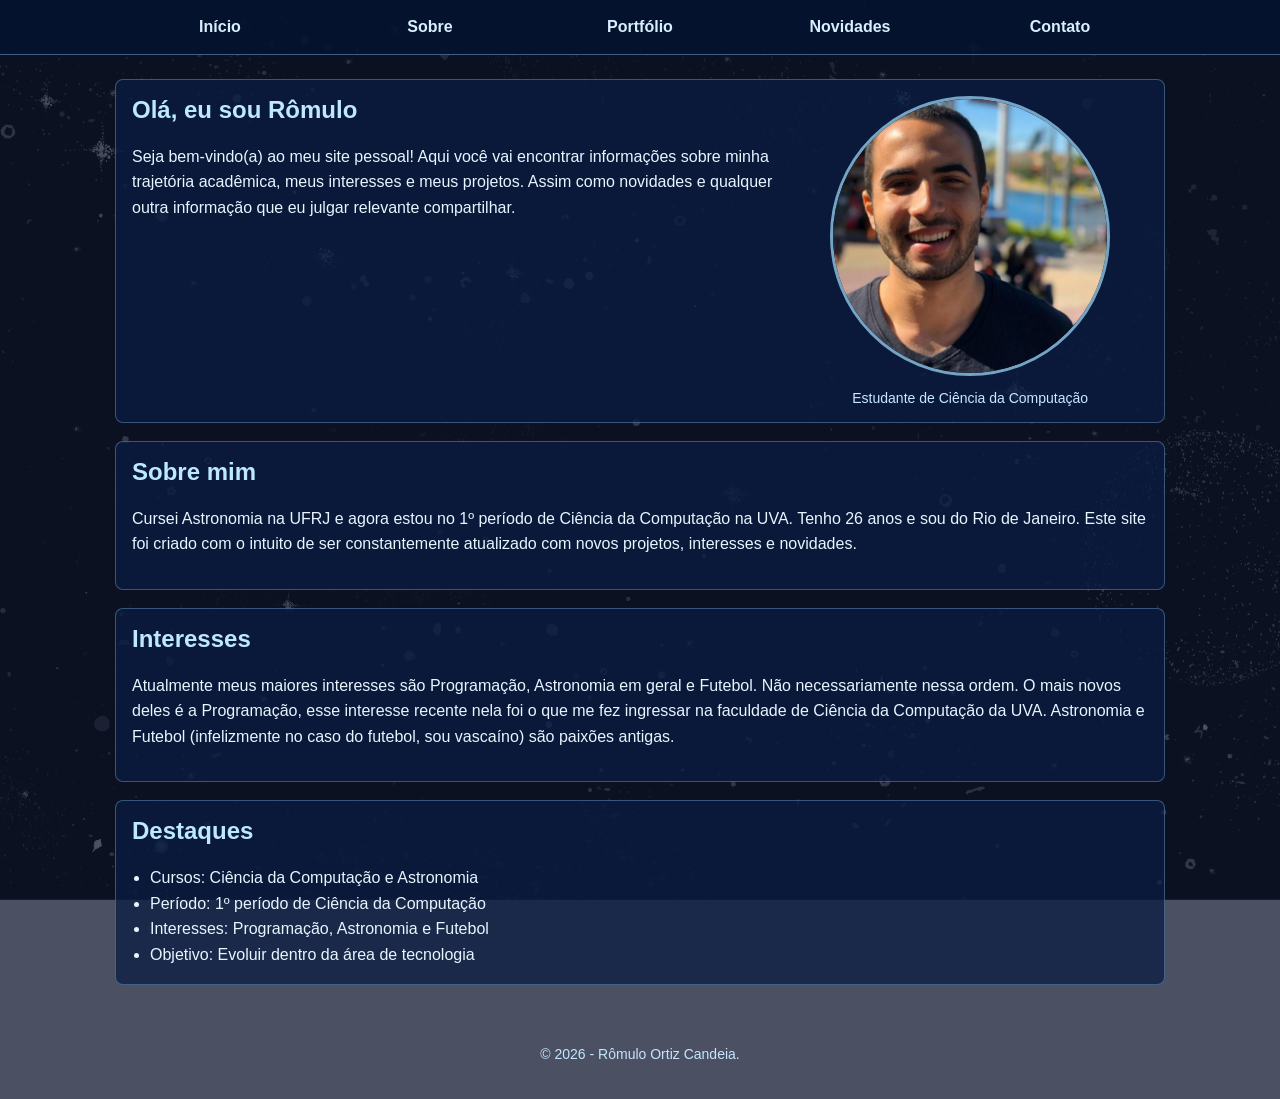
==== index.html @ cb4d22c8 "Add files via upload" ====
<!DOCTYPE html>
<html lang="pt-br">
<head>
    <meta charset="UTF-8">
    <meta name="viewport" content="width=device-width, initial-scale=1">
    <title>Página Inicial - Rômulo</title>
    <link rel="stylesheet" href="CSS/style.css">
</head>
<body>
    <div class="page-overlay">
        <header>
            <nav aria-label="Menu principal">
                <ul class="menu">
                    <li><a href="index.html">Início</a></li>
                    <li><a href="sobre.html">Sobre</a></li>
                    <li><a href="portfolio.html">Portfólio</a></li>
                    <li><a href="novidades.html">Novidades</a></li>
                    <li><a href="contato.html">Contato</a></li>
                </ul>
            </nav>
        </header>

        <main class="container">
            <section class="hero section-box clearfix">
                <div class="hero-text">
                    <h1>Olá, eu sou Rômulo</h1>
                    <p>
                        Seja bem-vindo(a) ao meu site pessoal! Aqui você vai encontrar
                        informações sobre minha trajetória acadêmica, meus interesses e meus projetos. Assim como novidades e qualquer outra informação que eu julgar relevante compartilhar.
                    </p>
                </div>
                <div class="hero-image">
                    <figure>
                        <img src="Imagens/Perfil.jpg" width="280" height="280" alt="Foto de perfil de Rômulo">
                        <figcaption>Estudante de Ciência da Computação</figcaption>
                    </figure>
                </div>
            </section>

            <section class="section-box">
                <h2>Sobre mim</h2>
                <p>
                    Cursei Astronomia na UFRJ e agora estou no 1º período de Ciência da Computação na UVA. Tenho 26 anos e sou do Rio de Janeiro.
                    Este site foi criado com o intuito de ser constantemente atualizado com novos projetos, interesses e novidades.
                </p>
            </section>

            <article class="section-box">
                <h2>Interesses</h2>
                <p>
                    Atualmente meus maiores interesses são Programação, Astronomia em geral e Futebol. Não necessariamente nessa ordem. O mais novos deles é a Programação, esse interesse recente nela foi o que me fez ingressar na faculdade de Ciência da Computação da UVA. Astronomia e Futebol (infelizmente no caso do futebol, sou vascaíno) são paixões antigas.
                </p>
            </article>

            <aside class="section-box">
                <h2>Destaques</h2>
                <ul>
                    <li>Cursos: Ciência da Computação e Astronomia</li>
                    <li>Período: 1º período de Ciência da Computação</li>
                    <li>Interesses: Programação, Astronomia e Futebol</li>
                    <li>Objetivo: Evoluir dentro da área de tecnologia</li>
                </ul>
            </aside>
        </main>

        <footer>
            <p>&copy; 2026 - Rômulo Ortiz Candeia.</p>
        </footer>
    </div>
</body>
</html>
---- CSS/style.css ----
* {
  box-sizing: border-box;
}

body {
  margin: 0;
  font-family: Arial, Helvetica, sans-serif;
  color: #e8f5ff;
  background-image: url("../Imagens/AstroBackground.jpg");
  background-size: cover;
  background-position: center;
  background-attachment: fixed;
}

.page-overlay {
  min-height: 100vh;
  background-color: rgba(6, 15, 38, 0.72);
}

.container {
  width: 90%;
  max-width: 1050px;
  margin: 0 auto;
  padding: 24px 0 12px;
}

header {
  background-color: rgba(5, 18, 48, 0.9);
  border-bottom: 1px solid rgba(140, 208, 255, 0.4);
}

nav {
  width: 90%;
  max-width: 1050px;
  margin: 0 auto;
}

.menu {
  list-style: none;
  margin: 0;
  padding: 0;
}

.menu li {
  float: left;
  width: 20%;
  text-align: center;
}

.menu li a {
  display: block;
  padding: 14px 8px;
  color: #d8efff;
  text-decoration: none;
  font-weight: bold;
}

.menu li a:hover {
  background-color: rgba(68, 136, 196, 0.35);
  color: #ffffff;
  border-radius: 50%;
}

.menu::after {
  content: "";
  display: block;
  clear: both;
}

.section-box {
  margin-bottom: 18px;
  padding: 16px;
  background-color: rgba(10, 28, 66, 0.75);
  border: 1px solid rgba(141, 206, 255, 0.34);
  border-radius: 8px;
}

.hero-text {
  float: left;
  width: 65%;
  padding-right: 20px;
}

.hero-image {
  float: left;
  width: 35%;
  text-align: center;
}

.hero-image img {
  max-width: 100%;
  height: auto;
  border-radius: 50%;
  border: 3px solid rgba(162, 223, 255, 0.7);
}

figure {
  margin: 0;
}

figcaption {
  margin-top: 10px;
  color: #c8e8ff;
  font-size: 14px;
}

h1,
h2 {
  margin-top: 0;
  color: #bde9ff;
}

p,
li {
  line-height: 1.6;
}

aside ul {
  margin: 0;
  padding-left: 18px;
}

footer {
  text-align: center;
  padding: 14px 10px 20px;
  color: #c4e5ff;
  font-size: 14px;
}

.clearfix::after {
  content: "";
  display: block;
  clear: both;
}

.portfolio-grid::after {
  content: "";
  display: block;
  clear: both;
}

.portfolio-card {
  float: left;
  width: 48%;
  margin-right: 2%;
  margin-bottom: 14px;
  padding: 14px;
  background-color: rgba(10, 28, 66, 0.75);
  border: 1px solid rgba(141, 206, 255, 0.34);
  border-radius: 8px;
}

.portfolio-grid .portfolio-card:nth-child(2n) {
  margin-right: 0;
}

.portfolio-card h3 {
  margin-top: 0;
  color: #bde9ff;
}

.portfolio-tech,
.portfolio-status {
  margin: 8px 0 0;
  color: #cfefff;
}

.news-item {
  margin-bottom: 16px;
}

.news-text {
  float: left;
  width: 64%;
  padding-right: 18px;
}

.news-image {
  float: left;
  width: 36%;
  text-align: center;
}

.news-image img {
  max-width: 100%;
  height: auto;
  border-radius: 6px;
  border: 2px solid rgba(162, 223, 255, 0.55);
}

.news-date {
  margin: 6px 0 10px;
  color: #cbefff;
  font-size: 14px;
  font-weight: bold;
}

.contact-layout {
  margin-bottom: 0;
}

.contact-form {
  float: left;
  width: 64%;
  padding-right: 16px;
}

.contact-info {
  float: left;
  width: 36%;
}

.contact-form fieldset {
  margin: 0;
  padding: 12px;
  border: 1px solid rgba(141, 206, 255, 0.34);
  border-radius: 6px;
}

.contact-form legend {
  padding: 0 8px;
  color: #bde9ff;
  font-weight: bold;
}

.form-row {
  margin-bottom: 12px;
}

.form-row label {
  display: block;
  margin-bottom: 6px;
}

.form-row input[type="text"],
.form-row textarea {
  width: 100%;
  padding: 8px;
  border: 1px solid rgba(141, 206, 255, 0.45);
  border-radius: 4px;
  background-color: rgba(4, 16, 41, 0.76);
  color: #e8f5ff;
}

.form-row textarea {
  min-height: 120px;
  resize: vertical;
}

.inline-fieldset {
  margin: 0 0 12px;
  padding: 10px;
}

.inline-choice {
  display: inline-block;
  margin-right: 12px;
  margin-bottom: 8px;
}

.checkbox-row label {
  display: inline-block;
  margin-bottom: 0;
}

.contact-form button {
  padding: 10px 14px;
  border: 1px solid rgba(141, 206, 255, 0.55);
  border-radius: 4px;
  color: #e8f5ff;
  background-color: rgba(52, 115, 170, 0.46);
  font-weight: bold;
  cursor: pointer;
}

.contact-form button:hover {
  background-color: rgba(74, 152, 219, 0.48);
}

.social-links {
  margin-top: 12px;
}

.social-link {
  display: block;
  margin-bottom: 10px;
  padding: 10px 12px;
  border: 1px solid rgba(141, 206, 255, 0.42);
  border-radius: 6px;
  color: #d8efff;
  text-decoration: none;
  background-color: rgba(10, 28, 66, 0.75);
}

.social-link:hover {
  background-color: rgba(68, 136, 196, 0.35);
  color: #ffffff;
}

.table-container {
  overflow-x: auto;
}

.data-table {
  width: 100%;
  border-collapse: collapse;
  min-width: 560px;
}

.data-table th,
.data-table td {
  padding: 10px 12px;
  border: 1px solid rgba(141, 206, 255, 0.35);
  text-align: left;
}

.data-table th {
  background-color: rgba(52, 115, 170, 0.38);
  color: #e8f5ff;
  font-weight: bold;
}

.data-table tbody tr:nth-child(even) {
  background-color: rgba(255, 255, 255, 0.04);
}

@media (max-width: 600px) {
  .menu li {
    float: none;
    width: 100%;
    border-bottom: 1px solid rgba(140, 208, 255, 0.2);
  }

  .hero-text,
  .hero-image {
    float: none;
    width: 100%;
    padding-right: 0;
  }

  .hero-image {
    margin-top: 16px;
  }

  .portfolio-card {
    float: none;
    width: 100%;
    margin-right: 0;
  }

  .news-text,
  .news-image {
    float: none;
    width: 100%;
    padding-right: 0;
  }

  .news-image {
    margin-top: 12px;
  }

  .contact-form,
  .contact-info {
    float: none;
    width: 100%;
    padding-right: 0;
  }

  .contact-info {
    margin-top: 14px;
  }

  .inline-choice {
    display: block;
    margin-right: 0;
  }

  .data-table {
    min-width: 520px;
    font-size: 14px;
  }

  .data-table th,
  .data-table td {
    padding: 8px 10px;
  }
}
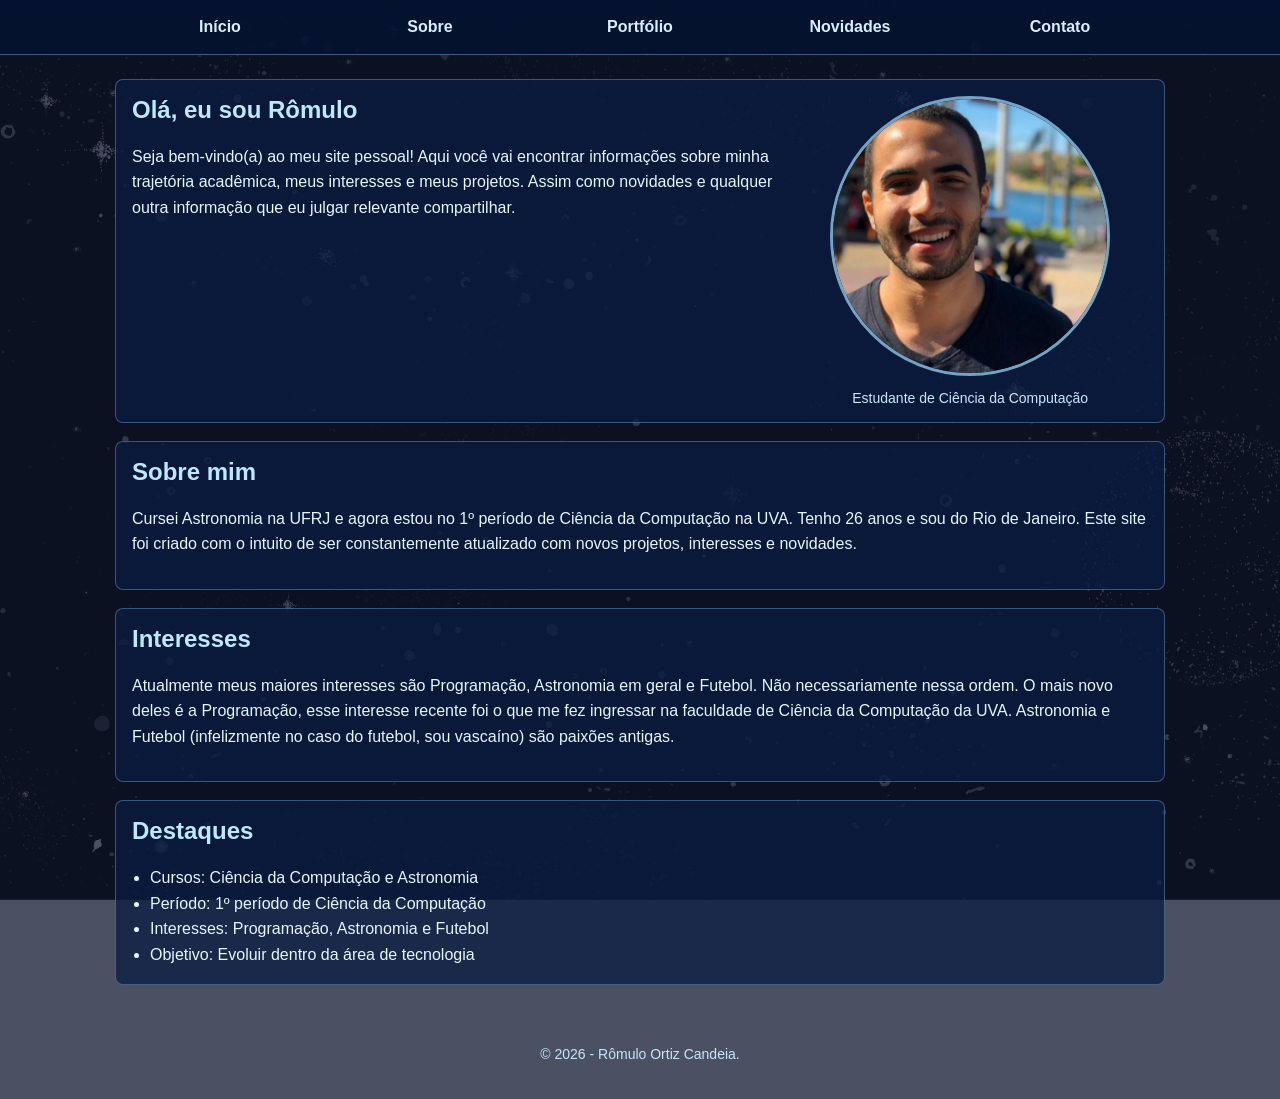
==== commit cacf6a06: "Fix typo in interests description" ====
--- a/index.html
+++ b/index.html
@@ -48,7 +48,7 @@
             <article class="section-box">
                 <h2>Interesses</h2>
                 <p>
-                    Atualmente meus maiores interesses são Programação, Astronomia em geral e Futebol. Não necessariamente nessa ordem. O mais novos deles é a Programação, esse interesse recente nela foi o que me fez ingressar na faculdade de Ciência da Computação da UVA. Astronomia e Futebol (infelizmente no caso do futebol, sou vascaíno) são paixões antigas.
+                    Atualmente meus maiores interesses são Programação, Astronomia em geral e Futebol. Não necessariamente nessa ordem. O mais novo deles é a Programação, esse interesse recente foi o que me fez ingressar na faculdade de Ciência da Computação da UVA. Astronomia e Futebol (infelizmente no caso do futebol, sou vascaíno) são paixões antigas.
                 </p>
             </article>
 
